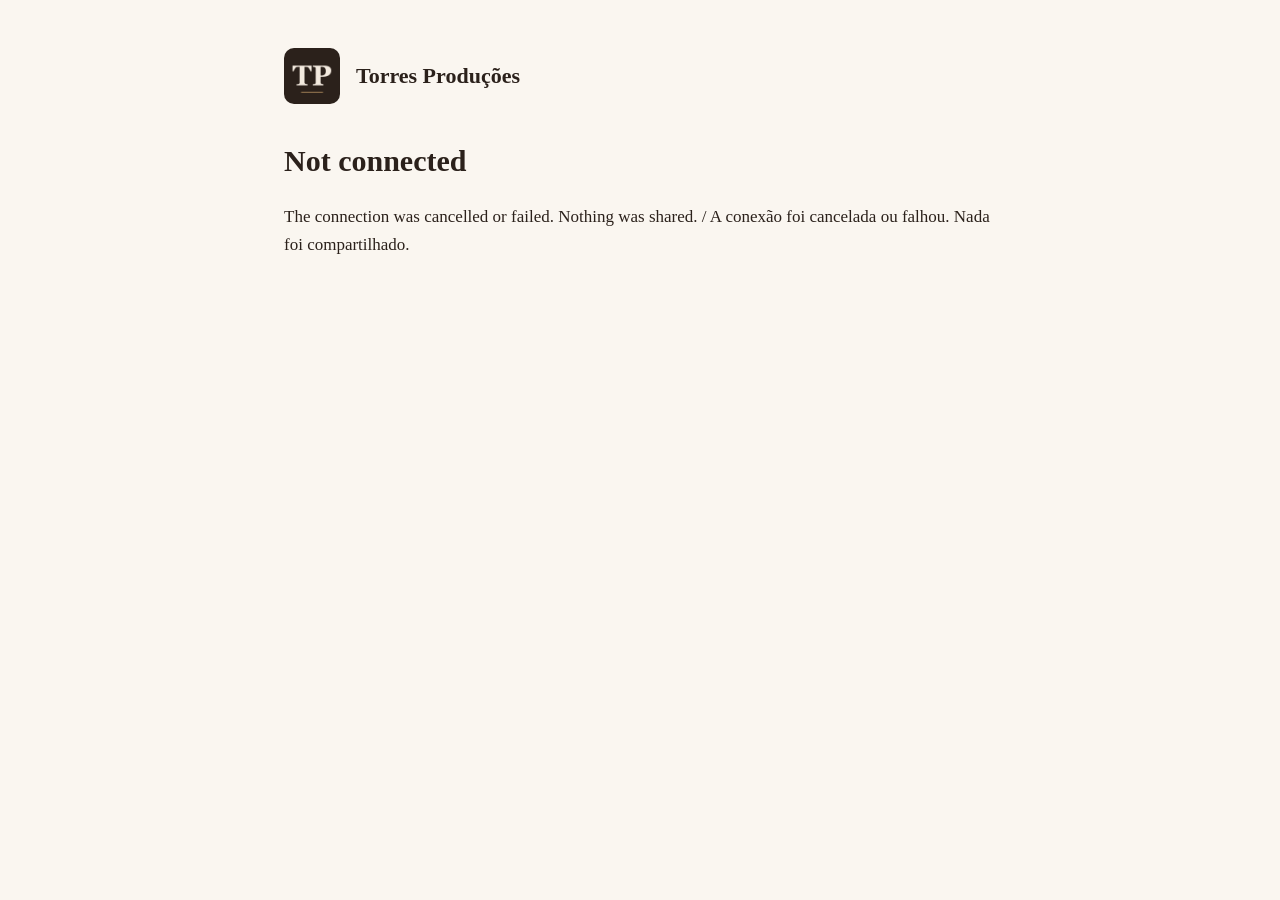
==== callback.html @ 5449efca "Site da Torres Produções (página inicial, termos, privacidade, retorno do TikTok) Co-Authored-By: Cl" ====
<!DOCTYPE html>
<html lang="en">
<head>
<meta charset="utf-8">
<meta name="viewport" content="width=device-width, initial-scale=1">
<meta name="robots" content="noindex">
<title>Connected · Torres Produções</title>
<link rel="icon" href="icone.png">
<link rel="stylesheet" href="estilo.css">
</head>
<body>
<main>
<header><img src="icone.png" alt=""><a href="./">Torres Produções</a></header>
<div id="ok" hidden>
  <h1>Account connected</h1>
  <p>Thank you. Copy the code below and send it to the studio. It expires in a few minutes and only works together with the studio's private key.</p>
  <p lang="pt-BR">Obrigado. Copie o código abaixo e envie para o estúdio. Ele expira em poucos minutos e só funciona junto com a chave privada do estúdio.</p>
  <code id="codigo"></code>
  <button id="copiar" type="button">Copy / Copiar</button>
</div>
<div id="erro" hidden>
  <h1>Not connected</h1>
  <p>The connection was cancelled or failed. Nothing was shared. / A conexão foi cancelada ou falhou. Nada foi compartilhado.</p>
</div>
</main>
<script>
  const p = new URLSearchParams(location.search);
  const codigo = p.get("code");
  if (codigo) {
    document.getElementById("ok").hidden = false;
    document.getElementById("codigo").textContent = codigo + (p.get("state") ? "|" + p.get("state") : "");
    document.getElementById("copiar").onclick = () => navigator.clipboard.writeText(document.getElementById("codigo").textContent);
  } else {
    document.getElementById("erro").hidden = false;
  }
</script>
</body>
</html>
---- estilo.css ----
:root { --fundo: #FAF6F0; --texto: #2B211B; --ouro: #A9824B; --linha: #E6DCCF; }
* { box-sizing: border-box; }
body { margin: 0; background: var(--fundo); color: var(--texto); font: 17px/1.65 Georgia, "Times New Roman", serif; }
main { max-width: 760px; margin: 0 auto; padding: 48px 24px 80px; }
header { display: flex; align-items: center; gap: 16px; margin-bottom: 32px; }
header img { width: 56px; height: 56px; border-radius: 10px; }
header a { color: var(--texto); text-decoration: none; font-size: 22px; font-weight: bold; }
h1 { font-size: 30px; margin: 0 0 8px; }
h2 { font-size: 21px; margin: 36px 0 8px; }
.data { color: #6B5B4E; font-size: 15px; }
a { color: var(--ouro); }
nav { margin-top: 48px; padding-top: 20px; border-top: 1px solid var(--linha); font-size: 15px; }
nav a { margin-right: 18px; }
.pt { margin-top: 56px; padding-top: 24px; border-top: 2px solid var(--linha); }
code { background: #fff; border: 1px solid var(--linha); padding: 10px 12px; display: block; word-break: break-all; font-size: 15px; }
button { margin-top: 10px; padding: 8px 16px; font: inherit; background: var(--texto); color: var(--fundo); border: 0; border-radius: 6px; cursor: pointer; }
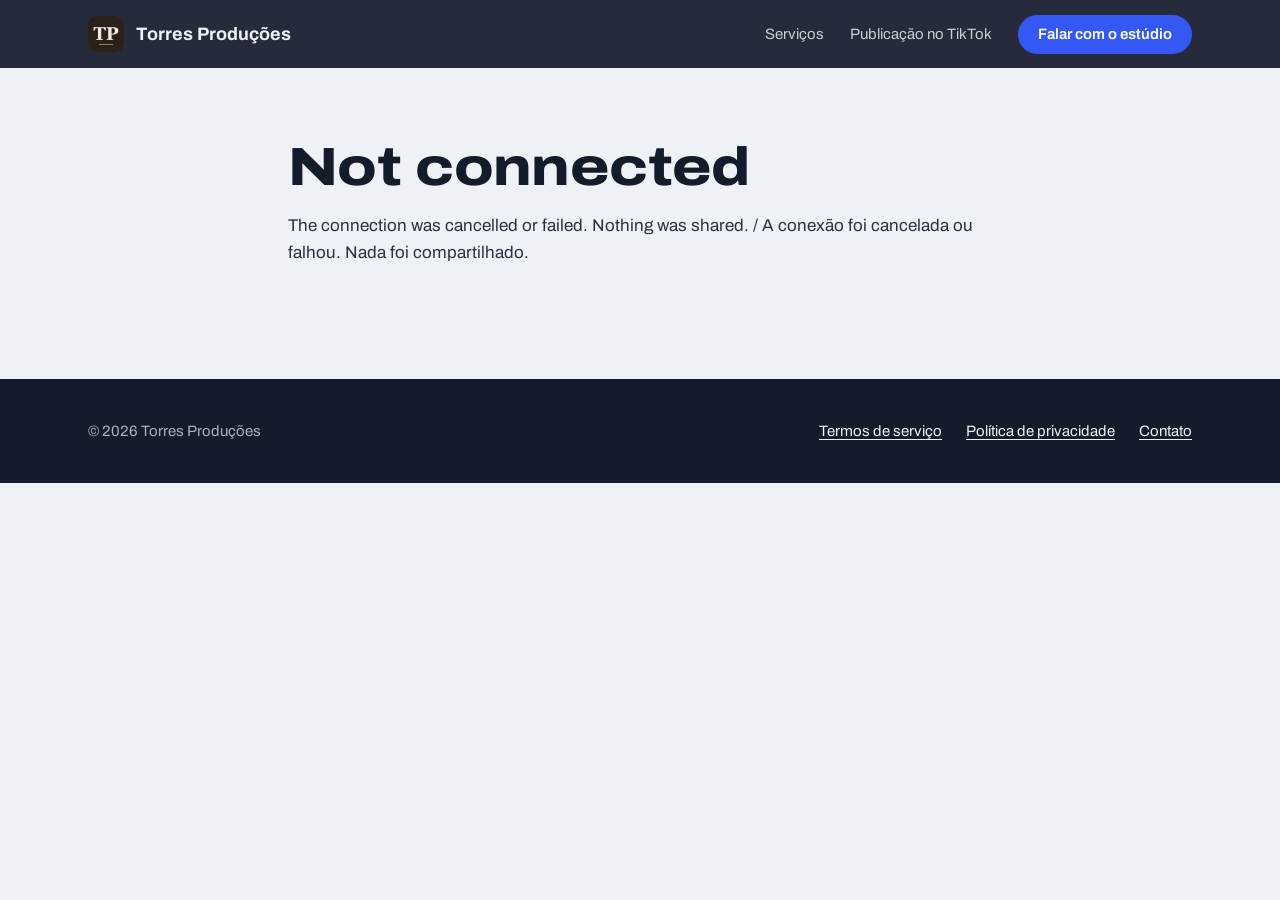
==== commit c92d0582: "Site completo do estúdio: serviços, processo, série original, publicação no TikTok, perguntas e cont" ====
--- a/callback.html
+++ b/callback.html
@@ -6,23 +6,45 @@
 <meta name="robots" content="noindex">
 <title>Connected · Torres Produções</title>
 <link rel="icon" href="icone.png">
+<link rel="preconnect" href="https://fonts.googleapis.com">
+<link rel="preconnect" href="https://fonts.gstatic.com" crossorigin>
+<link href="https://fonts.googleapis.com/css2?family=Archivo:wdth,wght@62..125,400..800&display=swap" rel="stylesheet">
 <link rel="stylesheet" href="estilo.css">
 </head>
 <body>
-<main>
-<header><img src="icone.png" alt=""><a href="./">Torres Produções</a></header>
+<header class="topo">
+  <div class="miolo">
+    <a class="marca" href="./"><img src="icone.png" alt="">Torres Produções</a>
+    <nav class="menu" aria-label="Principal">
+      <a href="./#servicos">Serviços</a>
+      <a href="./#tiktok">Publicação no TikTok</a>
+      <a class="botao botao-principal" href="./#contato">Falar com o estúdio</a>
+    </nav>
+  </div>
+</header>
+<main class="documento">
 <div id="ok" hidden>
-  <h1>Account connected</h1>
+  <h1 class="titulo-2">Account connected</h1>
   <p>Thank you. Copy the code below and send it to the studio. It expires in a few minutes and only works together with the studio's private key.</p>
   <p lang="pt-BR">Obrigado. Copie o código abaixo e envie para o estúdio. Ele expira em poucos minutos e só funciona junto com a chave privada do estúdio.</p>
-  <code id="codigo"></code>
-  <button id="copiar" type="button">Copy / Copiar</button>
+  <code class="codigo" id="codigo"></code>
+  <button class="botao botao-principal" id="copiar" type="button" style="margin-top:14px">Copy / Copiar</button>
 </div>
 <div id="erro" hidden>
-  <h1>Not connected</h1>
+  <h1 class="titulo-2">Not connected</h1>
   <p>The connection was cancelled or failed. Nothing was shared. / A conexão foi cancelada ou falhou. Nada foi compartilhado.</p>
 </div>
 </main>
+<footer class="rodape">
+  <div class="miolo">
+    <span>© 2026 Torres Produções</span>
+    <nav aria-label="Documentos">
+      <a href="termos.html">Termos de serviço</a>
+      <a href="privacidade.html">Política de privacidade</a>
+      <a href="mailto:felipetorres888@gmail.com">Contato</a>
+    </nav>
+  </div>
+</footer>
 <script>
   const p = new URLSearchParams(location.search);
   const codigo = p.get("code");
--- a/estilo.css
+++ b/estilo.css
@@ -1,16 +1,252 @@
-:root { --fundo: #FAF6F0; --texto: #2B211B; --ouro: #A9824B; --linha: #E6DCCF; }
+/* Torres Produções — identidade: a linha do tempo de edição.
+   Base fria (névoa + tinta azul-marinho), cores de clipe de timeline como acento.
+   Ousadia gasta num lugar só: a faixa da timeline do topo. */
+
+:root {
+  --nevoa: #EEF1F5;
+  --papel: #F8F9FB;
+  --tinta: #141B2B;
+  --tinta-2: #535C6E;
+  --linha: #D3D9E3;
+  --cobalto: #3358F4;
+  --cobalto-escuro: #2443C9;
+  --lilas: #B9B3F6;
+  --menta: #9EDDC6;
+  --ambar: #F4C35A;
+  --rec: #E5484D;
+  --raio: 14px;
+  --largura: 1160px;
+  --fonte: "Archivo", "Segoe UI", system-ui, sans-serif;
+}
+
 * { box-sizing: border-box; }
-body { margin: 0; background: var(--fundo); color: var(--texto); font: 17px/1.65 Georgia, "Times New Roman", serif; }
-main { max-width: 760px; margin: 0 auto; padding: 48px 24px 80px; }
-header { display: flex; align-items: center; gap: 16px; margin-bottom: 32px; }
-header img { width: 56px; height: 56px; border-radius: 10px; }
-header a { color: var(--texto); text-decoration: none; font-size: 22px; font-weight: bold; }
-h1 { font-size: 30px; margin: 0 0 8px; }
-h2 { font-size: 21px; margin: 36px 0 8px; }
-.data { color: #6B5B4E; font-size: 15px; }
-a { color: var(--ouro); }
-nav { margin-top: 48px; padding-top: 20px; border-top: 1px solid var(--linha); font-size: 15px; }
-nav a { margin-right: 18px; }
-.pt { margin-top: 56px; padding-top: 24px; border-top: 2px solid var(--linha); }
-code { background: #fff; border: 1px solid var(--linha); padding: 10px 12px; display: block; word-break: break-all; font-size: 15px; }
-button { margin-top: 10px; padding: 8px 16px; font: inherit; background: var(--texto); color: var(--fundo); border: 0; border-radius: 6px; cursor: pointer; }
+html { scroll-behavior: smooth; }
+body {
+  margin: 0;
+  background: var(--nevoa);
+  color: var(--tinta);
+  font-family: var(--fonte);
+  font-size: 17px;
+  line-height: 1.6;
+  font-variation-settings: "wdth" 100;
+  -webkit-font-smoothing: antialiased;
+}
+img, video { display: block; max-width: 100%; }
+a { color: var(--cobalto-escuro); text-underline-offset: 3px; }
+:focus-visible { outline: 3px solid var(--cobalto); outline-offset: 3px; border-radius: 6px; }
+
+.miolo { max-width: var(--largura); margin: 0 auto; padding: 0 28px; }
+
+/* ---------- tipografia ---------- */
+.titulo-1, .titulo-2, .titulo-3 {
+  font-weight: 800;
+  font-stretch: 118%;
+  font-variation-settings: "wdth" 118;
+  letter-spacing: -0.012em;
+  line-height: 1.02;
+  margin: 0;
+  text-wrap: balance;
+}
+.titulo-1 { font-size: clamp(44px, 6.4vw, 88px); }
+.titulo-2 { font-size: clamp(32px, 4.2vw, 56px); }
+.titulo-3 { font-size: 24px; line-height: 1.15; font-stretch: 110%; font-variation-settings: "wdth" 110; }
+.lead { font-size: 20px; line-height: 1.55; color: var(--tinta-2); max-width: 56ch; margin: 22px 0 0; }
+.texto { color: var(--tinta-2); max-width: 62ch; }
+.tc { font-variant-numeric: tabular-nums; font-stretch: 80%; font-variation-settings: "wdth" 80; }
+
+/* ---------- botões ---------- */
+.botoes { display: flex; flex-wrap: wrap; gap: 12px; margin-top: 32px; }
+.botao {
+  display: inline-flex; align-items: center; gap: 10px;
+  padding: 14px 22px; border-radius: 999px;
+  font: 600 16px/1 var(--fonte); text-decoration: none;
+  border: 2px solid transparent; cursor: pointer;
+  transition: background-color .2s, color .2s, border-color .2s;
+}
+.botao-principal { background: var(--cobalto); color: #fff; }
+.botao-principal:hover { background: var(--cobalto-escuro); }
+.botao-linha { border-color: currentColor; color: inherit; }
+.botao-linha:hover { background: rgba(20, 27, 43, .06); }
+.escuro .botao-linha:hover { background: rgba(238, 241, 245, .08); }
+
+/* ---------- topo ---------- */
+.topo { position: sticky; top: 0; z-index: 20; background: rgba(20, 27, 43, .92); backdrop-filter: blur(10px); color: var(--nevoa); }
+.topo .miolo { display: flex; align-items: center; justify-content: space-between; height: 68px; gap: 24px; }
+.marca { white-space: nowrap; display: flex; align-items: center; gap: 12px; color: inherit; text-decoration: none; font-weight: 700; font-size: 18px; }
+.marca img { width: 36px; height: 36px; border-radius: 9px; }
+.menu { display: flex; align-items: center; gap: 26px; }
+.menu a { color: rgba(238, 241, 245, .82); text-decoration: none; font-size: 15px; }
+.menu a:hover { color: #fff; }
+.menu .botao { padding: 10px 18px; font-size: 15px; color: #fff; }
+@media (max-width: 860px) { .menu a:not(.botao) { display: none; } }
+@media (max-width: 420px) { .marca { font-size: 16px; } .menu .botao { padding: 9px 14px; font-size: 14px; } }
+
+/* ---------- abertura (faixa escura) ---------- */
+.escuro { background: var(--tinta); color: var(--nevoa); }
+.escuro .lead, .escuro .texto { color: rgba(238, 241, 245, .74); }
+.escuro a:not(.botao) { color: var(--menta); }
+
+.abertura { padding: 72px 0 0; overflow: hidden; }
+.abertura-grade { display: grid; grid-template-columns: 1.25fr .75fr; gap: 56px; align-items: center; }
+.abertura .nota { margin-top: 22px; font-size: 15px; color: rgba(238, 241, 245, .6); }
+@media (max-width: 860px) { .abertura-grade { grid-template-columns: 1fr; } }
+
+.celular {
+  justify-self: center;
+  width: min(300px, 70vw); aspect-ratio: 9 / 16;
+  border-radius: 34px; padding: 10px;
+  background: #0A0F1A;
+  box-shadow: 0 0 0 1px rgba(238, 241, 245, .14), 0 40px 80px -30px rgba(0, 0, 0, .7);
+  position: relative;
+}
+.celular video, .celular img { width: 100%; height: 100%; object-fit: cover; border-radius: 26px; }
+.celular .selo-rec {
+  position: absolute; top: 24px; left: 24px;
+  display: flex; align-items: center; gap: 8px;
+  padding: 6px 10px; border-radius: 999px;
+  background: rgba(10, 15, 26, .72); color: #fff; font-size: 13px;
+}
+.selo-rec::before { content: ""; width: 8px; height: 8px; border-radius: 50%; background: var(--rec); }
+
+/* ---------- a timeline (o elemento memorável) ---------- */
+.timeline {
+  margin-top: 72px; padding: 22px 0 30px;
+  border-top: 1px solid rgba(238, 241, 245, .12);
+  background: #10162399;
+}
+.regua, .trilha { display: grid; grid-template-columns: 88px 1fr; align-items: center; }
+.regua { color: rgba(238, 241, 245, .5); font-size: 13px; margin-bottom: 10px; }
+.regua ol { list-style: none; margin: 0; padding: 0; display: flex; justify-content: space-between; }
+.trilha { margin-top: 8px; }
+.trilha > span { font-size: 13px; color: rgba(238, 241, 245, .62); }
+.pista { position: relative; height: 40px; display: flex; gap: 4px; }
+.clipe {
+  height: 100%; border-radius: 7px; padding: 0 10px;
+  display: flex; align-items: center;
+  font-size: 13px; font-weight: 600; color: var(--tinta);
+  white-space: nowrap; overflow: hidden; font-style: normal;
+}
+.clipe.lilas { background: var(--lilas); }
+.clipe.menta { background: var(--menta); }
+.clipe.ambar { background: var(--ambar); }
+.clipe.vazio { background: transparent; }
+.onda {
+  background:
+    repeating-linear-gradient(90deg, transparent 0 3px, rgba(20, 27, 43, .35) 3px 5px) center / 100% 46% no-repeat,
+    var(--menta);
+}
+.palco { position: relative; }
+.cabeca {
+  position: absolute; top: -26px; bottom: -6px; left: 88px; width: 2px;
+  background: var(--rec); pointer-events: none;
+  animation: varrer 6.5s cubic-bezier(.45, .05, .25, 1) .4s both;
+}
+.cabeca::before {
+  content: ""; position: absolute; top: 0; left: -6px;
+  width: 14px; height: 14px; border-radius: 3px 3px 7px 7px; background: var(--rec);
+}
+.pronto {
+  position: absolute; right: 0; top: -46px;
+  padding: 4px 10px; border-radius: 999px; font-size: 13px; font-weight: 600;
+  background: var(--rec); color: #fff;
+  opacity: 0; animation: aparecer .4s ease 6.8s forwards;
+}
+@keyframes varrer { from { left: 88px; } to { left: calc(100% - 2px); } }
+@keyframes aparecer { to { opacity: 1; } }
+@media (max-width: 640px) {
+  .regua, .trilha { grid-template-columns: 58px 1fr; }
+  .cabeca { left: 58px; }
+  @keyframes varrer { from { left: 58px; } to { left: calc(100% - 2px); } }
+  .clipe { font-size: 0; }
+}
+
+/* ---------- seções claras ---------- */
+.secao { padding: 112px 0; }
+.secao + .secao { border-top: 1px solid var(--linha); }
+.cabecalho-secao { display: grid; grid-template-columns: 1fr 1fr; gap: 48px; align-items: end; margin-bottom: 56px; }
+.cabecalho-secao .texto { margin: 0; }
+@media (max-width: 860px) { .cabecalho-secao { grid-template-columns: 1fr; gap: 18px; } }
+
+/* serviços: linhas, não cartões */
+.servicos { list-style: none; margin: 0; padding: 0; }
+.servico { display: grid; grid-template-columns: 22px 1fr 1.3fr; gap: 28px; padding: 30px 0; border-top: 1px solid var(--linha); }
+.servico:last-child { border-bottom: 1px solid var(--linha); }
+.servico .cor { width: 22px; height: 22px; border-radius: 6px; margin-top: 4px; }
+.servico p { margin: 0; color: var(--tinta-2); }
+@media (max-width: 760px) { .servico { grid-template-columns: 22px 1fr; } .servico p { grid-column: 2; } }
+
+/* tira de quadros 9:16 */
+.tira { margin-top: 64px; display: grid; grid-template-columns: repeat(9, 1fr); gap: 10px; }
+.tira img { aspect-ratio: 9 / 16; width: 100%; object-fit: cover; border-radius: 10px; }
+@media (max-width: 760px) { .tira { grid-template-columns: repeat(5, 1fr); } .tira img:nth-child(n+6) { display: none; } }
+
+/* passos: é uma sequência de verdade, então numerada */
+.passos { list-style: none; margin: 0; padding: 0; display: grid; grid-template-columns: repeat(4, 1fr); gap: 20px; counter-reset: passo; }
+.passo { padding: 26px 24px 28px; background: var(--papel); border-radius: var(--raio); border: 1px solid var(--linha); counter-increment: passo; }
+.passo::before {
+  content: counter(passo); display: grid; place-items: center;
+  width: 38px; height: 38px; border-radius: 50%;
+  background: var(--tinta); color: var(--nevoa); font-weight: 700; margin-bottom: 22px;
+}
+.passo p { margin: 10px 0 0; color: var(--tinta-2); font-size: 16px; }
+@media (max-width: 960px) { .passos { grid-template-columns: 1fr 1fr; } }
+@media (max-width: 560px) { .passos { grid-template-columns: 1fr; } }
+
+/* trabalhos */
+.trabalhos { display: grid; grid-template-columns: repeat(3, minmax(0, 300px)); gap: 32px; }
+.trabalho img { aspect-ratio: 9 / 16; width: 100%; height: auto; object-fit: cover; border-radius: 18px; background: var(--linha); }
+.trabalho h3 { font-size: 18px; line-height: 1.3; margin: 16px 0 4px; font-weight: 700; }
+.trabalho p { margin: 0; color: var(--tinta-2); font-size: 15px; }
+@media (max-width: 760px) { .trabalhos { grid-template-columns: 1fr 1fr; } }
+
+/* tiktok */
+.conexao { display: grid; grid-template-columns: 1fr 1fr; gap: 56px; }
+.conexao ul { margin: 0; padding: 0; list-style: none; }
+.conexao li { padding: 16px 0 16px 34px; border-top: 1px solid rgba(238, 241, 245, .14); position: relative; }
+.conexao li::before { content: ""; position: absolute; left: 0; top: 24px; width: 14px; height: 14px; border-radius: 4px; background: var(--menta); }
+.conexao li strong { color: #fff; }
+.ingles { margin-top: 28px; padding: 20px 22px; border-radius: var(--raio); background: rgba(238, 241, 245, .06); font-size: 15px; }
+.ingles h3 { margin: 0 0 6px; font-size: 16px; }
+.ingles p { margin: 0; }
+@media (max-width: 860px) { .conexao { grid-template-columns: 1fr; } }
+
+/* perguntas */
+.perguntas { max-width: 820px; }
+.perguntas details { border-top: 1px solid var(--linha); }
+.perguntas details:last-child { border-bottom: 1px solid var(--linha); }
+.perguntas summary {
+  list-style: none; cursor: pointer; padding: 22px 40px 22px 0; position: relative;
+  font-weight: 700; font-size: 19px;
+}
+.perguntas summary::-webkit-details-marker { display: none; }
+.perguntas summary::after {
+  content: ""; position: absolute; right: 6px; top: 50%; width: 12px; height: 12px;
+  border-right: 2px solid var(--tinta); border-bottom: 2px solid var(--tinta);
+  transform: translateY(-70%) rotate(45deg); transition: transform .2s;
+}
+.perguntas details[open] summary::after { transform: translateY(-30%) rotate(225deg); }
+.perguntas details p { margin: 0 0 24px; color: var(--tinta-2); max-width: 64ch; }
+
+/* contato */
+.contato { padding: 120px 0; text-align: left; }
+.contato .titulo-1 { max-width: 14ch; }
+
+/* rodapé: termos e privacidade sempre visíveis */
+.rodape { background: var(--tinta); color: rgba(238, 241, 245, .7); padding: 40px 0; font-size: 15px; }
+.rodape .miolo { display: flex; flex-wrap: wrap; align-items: center; justify-content: space-between; gap: 18px; }
+.rodape nav { display: flex; flex-wrap: wrap; gap: 24px; }
+.rodape a { color: var(--nevoa); }
+
+/* ---------- páginas de documento (termos, privacidade, retorno) ---------- */
+.documento { max-width: 760px; margin: 0 auto; padding: 72px 28px 96px; }
+.documento .data { color: var(--tinta-2); margin: 14px 0 40px; }
+.documento h2 { font-size: 22px; margin: 40px 0 8px; font-stretch: 110%; font-variation-settings: "wdth" 110; }
+.documento p, .documento li { color: #2A3242; }
+.documento .pt { margin-top: 64px; padding-top: 32px; border-top: 2px solid var(--linha); }
+.codigo { display: block; padding: 14px 16px; background: var(--papel); border: 1px solid var(--linha); border-radius: 10px; word-break: break-all; font-size: 15px; }
+
+@media (prefers-reduced-motion: reduce) {
+  html { scroll-behavior: auto; }
+  .cabeca { animation: none; left: calc(100% - 2px); }
+  .pronto { animation: none; opacity: 1; }
+}
